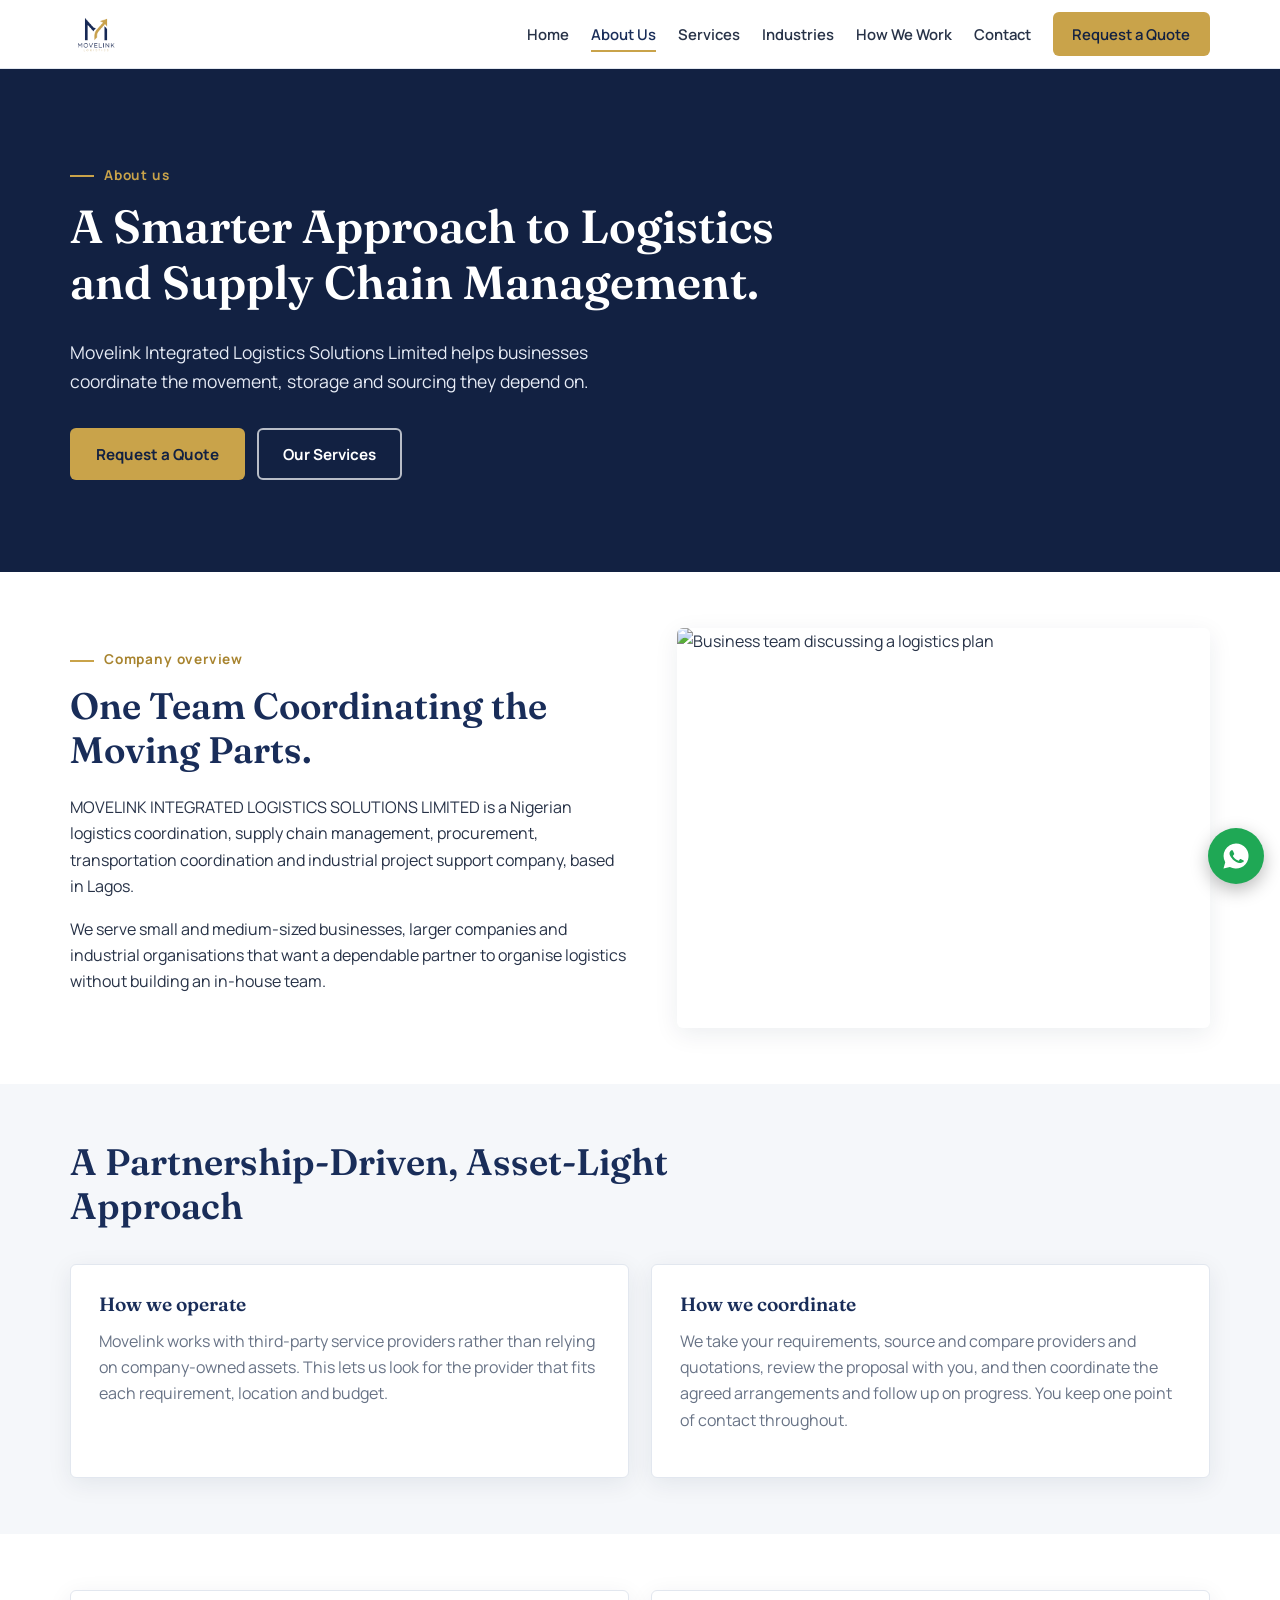
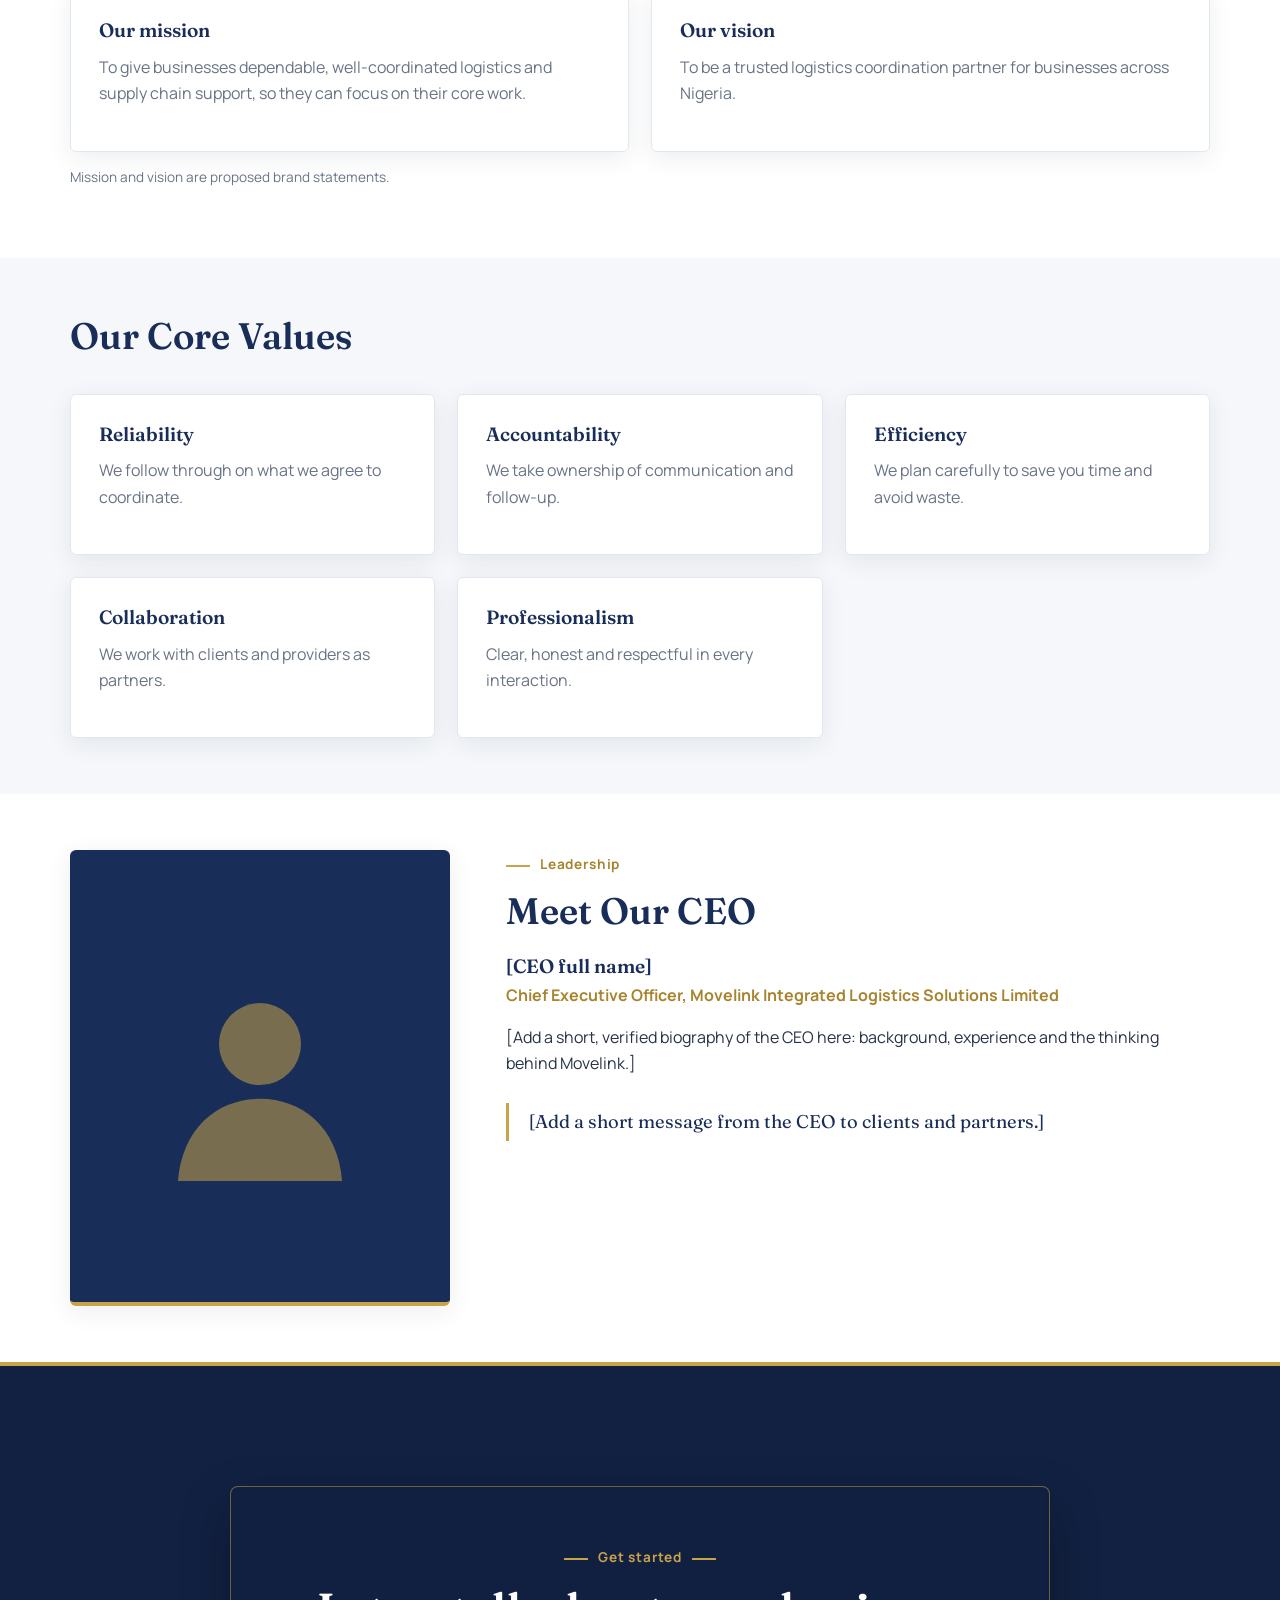
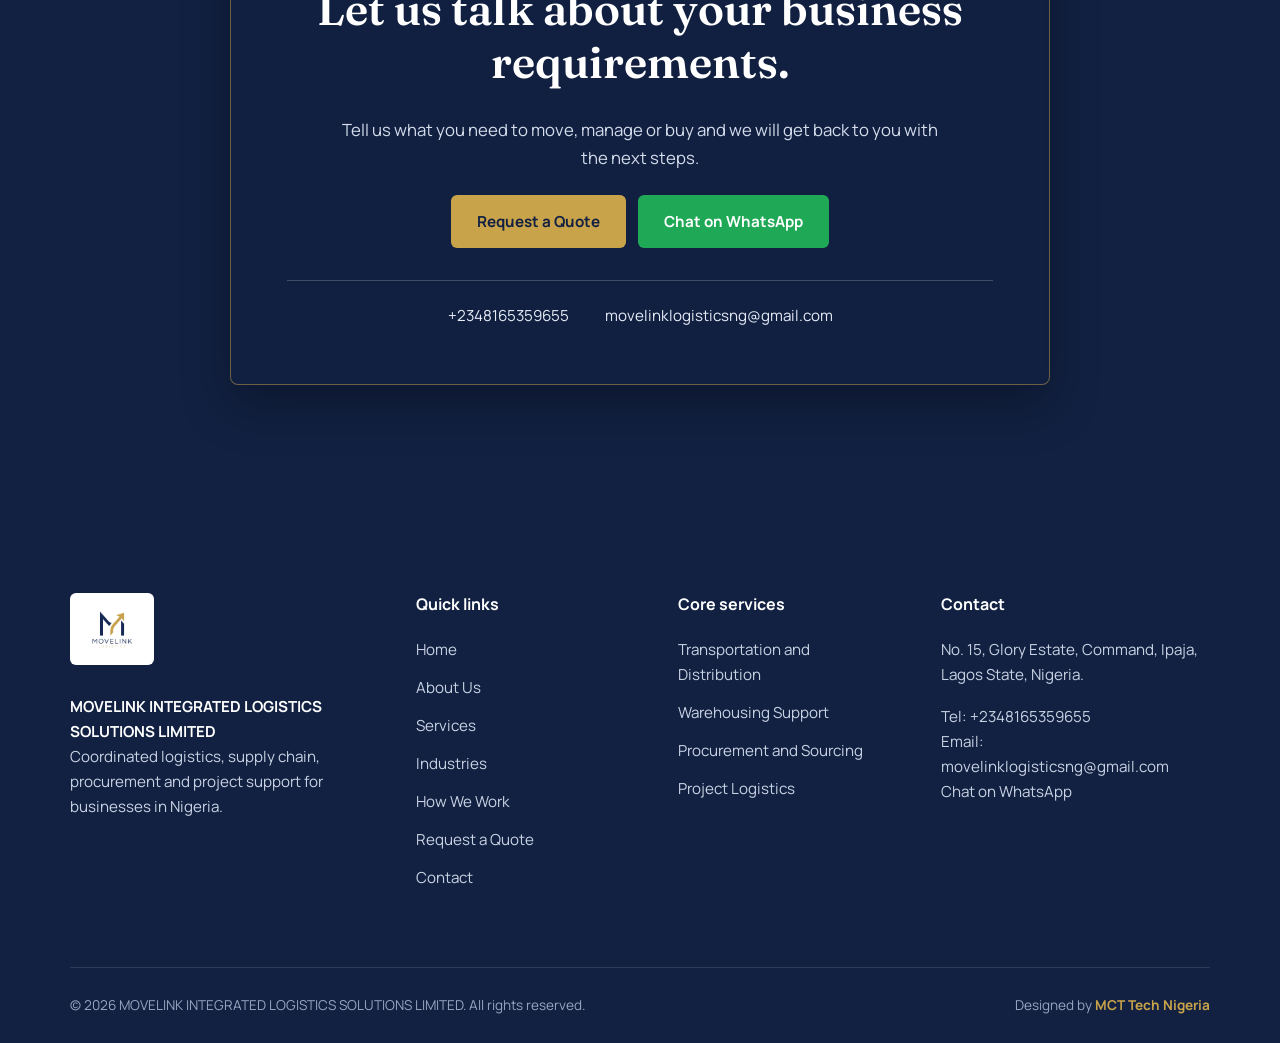
==== about.html @ 112758f0 "first commit" ====
<!doctype html>
<html lang="en">
  <head>
    <meta charset="utf-8" />
    <meta name="viewport" content="width=device-width, initial-scale=1" />
    <title>About Us | MOVELINK LOGISTICS — Logistics Coordination in Lagos</title>
    <meta
      name="description"
      content="Learn about Movelink Integrated Logistics Solutions Limited, a Lagos-based logistics and supply chain coordination company with a partnership-driven approach."
    />
    <!-- TODO: replace example.com with the production domain -->
    <link rel="canonical" href="https://www.example.com/about.html" />
    <meta property="og:type" content="website" />
    <meta
      property="og:title"
      content="About Us | MOVELINK LOGISTICS — Logistics Coordination in Lagos"
    />
    <meta
      property="og:description"
      content="Learn about Movelink Integrated Logistics Solutions Limited, a Lagos-based logistics and supply chain coordination company with a partnership-driven approach."
    />
    <meta property="og:site_name" content="Movelink Logistics" />
    <meta property="og:image" content="https://www.example.com/images/movelink.png" />
    <link rel="preconnect" href="https://fonts.googleapis.com" />
    <link rel="preconnect" href="https://fonts.gstatic.com" crossorigin />
    <link
      href="https://fonts.googleapis.com/css2?family=Fraunces:wght@500;600&family=Manrope:wght@400;600;700&display=swap"
      rel="stylesheet"
    />
    <link rel="icon" href="images/movelink.png" />
    <link rel="stylesheet" href="style.css" />
    <script type="application/ld+json">
      {
        "@context": "https://schema.org",
        "@type": "LocalBusiness",
        "name": "MOVELINK INTEGRATED LOGISTICS SOLUTIONS LIMITED",
        "alternateName": "Movelink Logistics",
        "telephone": "+2348165359655",
        "email": "movelinklogisticsng@gmail.com",
        "address": {
          "@type": "PostalAddress",
          "streetAddress": "No. 15, Glory Estate, Command, Ipaja",
          "addressRegion": "Lagos State",
          "addressCountry": "NG"
        }
      }
    </script>
  </head>
  <body>
    <a class="skip" href="#main">Skip to content</a>
    <header class="site-header">
      <div class="container nav-bar">
        <a class="logo" href="index.html" aria-label="Movelink Logistics — home"
          ><img src="images/movelink.png" alt="Movelink Logistics logo" width="52" height="52"
        /></a>
        <button
          class="nav-toggle"
          type="button"
          aria-expanded="false"
          aria-controls="nav-menu"
          aria-label="Open menu"
        >
          <span></span><span></span><span></span>
        </button>
        <nav aria-label="Main">
          <ul class="nav-menu" id="nav-menu">
            <li><a href="index.html">Home</a></li>
            <li><a href="about.html" aria-current="page">About Us</a></li>
            <li><a href="services.html">Services</a></li>
            <li><a href="industries.html">Industries</a></li>
            <li><a href="process.html">How We Work</a></li>
            <li><a href="contact.html">Contact</a></li>
            <li><a class="btn btn-gold" href="quote.html">Request a Quote</a></li>
          </ul>
        </nav>
      </div>
    </header>
    <main id="main">
      <section
        class="hero sm"
        style="
          --hero-img: url(&quot;https://images.unsplash.com/photo-1553413077-190dd305871c?auto=format&fit=crop&w=1600&q=70&quot;);
        "
      >
        <div class="container">
          <span class="eyebrow">About us</span>
          <h1>A Smarter Approach to Logistics and Supply Chain Management.</h1>
          <p>
            Movelink Integrated Logistics Solutions Limited helps businesses coordinate the
            movement, storage and sourcing they depend on.
          </p>
          <div class="btns">
            <a class="btn btn-gold" href="quote.html">Request a Quote</a
            ><a class="btn btn-outline" href="services.html">Our Services</a>
          </div>
        </div>
      </section>
      <section>
        <div class="container">
          <div class="split">
            <div class="reveal">
              <span class="eyebrow">Company overview</span>
              <h2>One Team Coordinating the Moving Parts.</h2>
              <p>
                MOVELINK INTEGRATED LOGISTICS SOLUTIONS LIMITED is a Nigerian logistics
                coordination, supply chain management, procurement, transportation coordination and
                industrial project support company, based in Lagos.
              </p>
              <p>
                We serve small and medium-sized businesses, larger companies and industrial
                organisations that want a dependable partner to organise logistics without building
                an in-house team.
              </p>
            </div>
            <img
              class="reveal"
              src="https://images.unsplash.com/photo-1521737604893-d14cc237f11d?auto=format&fit=crop&w=1600&q=70"
              alt="Business team discussing a logistics plan"
              width="800"
              height="600"
              loading="lazy"
            />
          </div>
        </div>
      </section>
      <section class="bg-light">
        <div class="container">
          <div class="sec-head"><h2>A Partnership-Driven, Asset-Light Approach</h2></div>
          <div class="grid g2">
            <div class="card reveal">
              <h3>How we operate</h3>
              <p>
                Movelink works with third-party service providers rather than relying on
                company-owned assets. This lets us look for the provider that fits each requirement,
                location and budget.
              </p>
            </div>
            <div class="card reveal">
              <h3>How we coordinate</h3>
              <p>
                We take your requirements, source and compare providers and quotations, review the
                proposal with you, and then coordinate the agreed arrangements and follow up on
                progress. You keep one point of contact throughout.
              </p>
            </div>
          </div>
        </div>
      </section>
      <section>
        <div class="container">
          <div class="grid g2">
            <div class="card reveal">
              <h3>Our mission</h3>
              <p>
                To give businesses dependable, well-coordinated logistics and supply chain support,
                so they can focus on their core work.
              </p>
            </div>
            <div class="card reveal">
              <h3>Our vision</h3>
              <p>To be a trusted logistics coordination partner for businesses across Nigeria.</p>
            </div>
          </div>
          <p class="hint" style="margin-top: 14px">
            Mission and vision are proposed brand statements.
          </p>
        </div>
      </section>
      <section class="bg-light">
        <div class="container">
          <div class="sec-head"><h2>Our Core Values</h2></div>
          <div class="grid g3">
            <div class="card reveal">
              <h3>Reliability</h3>
              <p>We follow through on what we agree to coordinate.</p>
            </div>
            <div class="card reveal">
              <h3>Accountability</h3>
              <p>We take ownership of communication and follow-up.</p>
            </div>
            <div class="card reveal">
              <h3>Efficiency</h3>
              <p>We plan carefully to save you time and avoid waste.</p>
            </div>
            <div class="card reveal">
              <h3>Collaboration</h3>
              <p>We work with clients and providers as partners.</p>
            </div>
            <div class="card reveal">
              <h3>Professionalism</h3>
              <p>Clear, honest and respectful in every interaction.</p>
            </div>
          </div>
        </div>
      </section>
      <section id="ceo">
        <div class="container">
          <div class="split ceo">
            <div class="ceo-photo reveal">
              <img
                src="images/ceo.jpg"
                alt="Portrait of the Chief Executive Officer of Movelink Logistics"
                width="600"
                height="720"
                loading="lazy"
                onerror="this.remove()"
              />
            </div>
            <div class="reveal">
              <span class="eyebrow">Leadership</span>
              <h2>Meet Our CEO</h2>
              <h3 style="margin-bottom: 0.2em">[CEO full name]</h3>
              <p style="color: var(--gold-d); font-weight: 700">
                Chief Executive Officer, Movelink Integrated Logistics Solutions Limited
              </p>
              <p>
                [Add a short, verified biography of the CEO here: background, experience and the
                thinking behind Movelink.]
              </p>
              <blockquote class="ceo-msg">
                [Add a short message from the CEO to clients and partners.]
              </blockquote>
            </div>
          </div>
        </div>
      </section>
      <section
        class="cta"
        style="
          --cta-img: url(&quot;https://images.unsplash.com/photo-1601584115197-04ecc0da31d7?auto=format&fit=crop&w=1600&q=70&quot;);
        "
      >
        <div class="container">
          <div class="cta-panel reveal">
            <span class="eyebrow">Get started</span>
            <h2>Let us talk about your business requirements.</h2>
            <p>
              Tell us what you need to move, manage or buy and we will get back to you with the next
              steps.
            </p>
            <div class="btns">
              <a class="btn btn-gold" href="quote.html">Request a Quote</a
              ><a class="btn btn-wa" data-wa href="https://wa.me/2348165359655">Chat on WhatsApp</a>
            </div>
            <div class="cta-contact">
              <a href="tel:+2348165359655">+2348165359655</a
              ><a href="mailto:movelinklogisticsng@gmail.com">movelinklogisticsng@gmail.com</a>
            </div>
          </div>
        </div>
      </section>
    </main>
    <footer class="site-footer">
      <div class="container">
        <div class="footer-grid">
          <div>
            <a class="foot-logo" href="index.html"
              ><img
                src="images/movelink.png"
                alt="Movelink Logistics logo"
                width="56"
                height="56"
                loading="lazy"
            /></a>
            <p>
              <strong style="color: #fff">MOVELINK INTEGRATED LOGISTICS SOLUTIONS LIMITED</strong
              ><br />Coordinated logistics, supply chain, procurement and project support for
              businesses in Nigeria.
            </p>
          </div>
          <div>
            <h3>Quick links</h3>
            <ul>
              <li><a href="index.html">Home</a></li>
              <li><a href="about.html">About Us</a></li>
              <li><a href="services.html">Services</a></li>
              <li><a href="industries.html">Industries</a></li>
              <li><a href="process.html">How We Work</a></li>
              <li><a href="quote.html">Request a Quote</a></li>
              <li><a href="contact.html">Contact</a></li>
            </ul>
          </div>
          <div>
            <h3>Core services</h3>
            <ul>
              <li><a href="services.html#transportation">Transportation and Distribution</a></li>
              <li><a href="services.html#warehousing">Warehousing Support</a></li>
              <li><a href="services.html#procurement">Procurement and Sourcing</a></li>
              <li><a href="services.html#project">Project Logistics</a></li>
            </ul>
          </div>
          <div>
            <h3>Contact</h3>
            <address style="font-style: normal">
              <p>No. 15, Glory Estate, Command, Ipaja, Lagos State, Nigeria.</p>
              <p>
                Tel: <a href="tel:+2348165359655">+2348165359655</a><br />Email:
                <a href="mailto:movelinklogisticsng@gmail.com">movelinklogisticsng@gmail.com</a
                ><br /><a data-wa href="https://wa.me/2348165359655">Chat on WhatsApp</a>
              </p>
            </address>
          </div>
        </div>
        <div class="copy">
          <p>
            &copy; <span class="js-year">2026</span> MOVELINK INTEGRATED LOGISTICS SOLUTIONS
            LIMITED. All rights reserved.
          </p>
          <p>Designed by <span class="credit">MCT Tech Nigeria</span></p>
        </div>
      </div>
    </footer>
    <a
      class="wa-float"
      data-wa
      href="https://wa.me/2348165359655"
      aria-label="Chat with Movelink Logistics on WhatsApp"
      ><svg viewBox="0 0 24 24" aria-hidden="true">
        <path
          d="M12 2a10 10 0 0 0-8.6 15L2 22l5.1-1.3A10 10 0 1 0 12 2zm5.8 14.2c-.2.7-1.4 1.3-1.9 1.4-.5 0-1 .2-3.3-.7-2.8-1.1-4.5-3.9-4.7-4.1-.1-.2-1.1-1.5-1.1-2.8s.7-2 1-2.3c.2-.2.5-.3.7-.3h.5c.2 0 .4 0 .6.5l.9 2.1c.1.2.1.4 0 .5l-.4.6-.4.4c-.1.2-.3.3-.1.6.2.3.8 1.3 1.7 2.1 1.1 1 2.1 1.300 2.400 1.400.3.2.5.1.6-.1l.8-1c.2-.3.4-.2.600-.1l2 1c.3.1.5.2.5.3.1.2.1.8-.1 1.500z"
        /></svg
    ></a>
    <script src="script.js" defer></script>
  </body>
</html>
---- style.css ----
/* MOVELINK LOGISTICS — shared styles */
:root {
  --navy: #192d59;
  --deep: #122142;
  --gold: #c9a34a;
  --gold-d: #a8842f;
  --white: #fff;
  --bg: #f5f7fa;
  --text: #273247;
  --muted: #687386;
  --line: #e2e7ef;
  --serif: "Fraunces", Georgia, serif;
  --sans: "Manrope", system-ui, -apple-system, "Segoe UI", Arial, sans-serif;
  --r: 6px;
  --shadow: 0 6px 24px rgba(18, 33, 66, 0.08);
}
*,
*::before,
*::after {
  box-sizing: border-box;
}
html {
  scroll-behavior: smooth;
  scroll-padding-top: 80px;
}
body {
  margin: 0;
  font-family: var(--sans);
  color: var(--text);
  line-height: 1.65;
  font-size: 1rem;
  background: #fff;
  -webkit-text-size-adjust: 100%;
}
img {
  max-width: 100%;
  height: auto;
  display: block;
}
a {
  color: var(--navy);
}
h1,
h2,
h3 {
  font-family: var(--serif);
  color: var(--navy);
  line-height: 1.2;
  margin: 0 0 0.6em;
  font-weight: 600;
}
h1 {
  font-size: clamp(2rem, 5.5vw, 3.5rem);
}
h2 {
  font-size: clamp(1.55rem, 3.6vw, 2.3rem);
}
h3 {
  font-size: 1.2rem;
}
p {
  margin: 0 0 1em;
}
:focus-visible {
  outline: 3px solid var(--gold);
  outline-offset: 3px;
}
.skip {
  position: absolute;
  left: -999px;
  top: 0;
  background: var(--gold);
  color: var(--deep);
  padding: 0.6rem 1rem;
  z-index: 200;
}
.skip:focus {
  left: 0;
}
.container {
  width: 100%;
  max-width: 1180px;
  margin: 0 auto;
  padding: 0 20px;
}
.narrow {
  max-width: 760px;
}
section {
  padding: 56px 0;
}
.bg-light {
  background: var(--bg);
}
.sec-head {
  max-width: 720px;
  margin-bottom: 36px;
}
.sec-head.center {
  margin-inline: auto;
  text-align: center;
}
.sec-head p {
  color: var(--muted);
}
.eyebrow {
  display: inline-block;
  font-size: 0.85rem;
  font-weight: 700;
  letter-spacing: 0.06em;
  color: var(--gold-d);
  margin-bottom: 0.8rem;
  padding-left: 34px;
  position: relative;
}
.eyebrow::before {
  content: "";
  position: absolute;
  left: 0;
  top: 50%;
  width: 24px;
  height: 2px;
  background: var(--gold);
}
.hero .eyebrow {
  color: var(--gold);
}
/* buttons */
.btn {
  display: inline-flex;
  align-items: center;
  justify-content: center;
  gap: 0.5rem;
  padding: 0.85rem 1.5rem;
  border-radius: var(--r);
  font: 700 0.95rem var(--sans);
  text-decoration: none;
  border: 2px solid transparent;
  cursor: pointer;
  max-width: 100%;
  text-align: center;
  transition:
    background 0.2s,
    color 0.2s,
    border-color 0.2s;
}
.btn-gold {
  background: var(--gold);
  color: var(--deep);
}
.btn-gold:hover {
  background: #d8b45d;
}
.btn-navy {
  background: var(--navy);
  color: #fff;
}
.btn-navy:hover {
  background: var(--deep);
}
.btn-outline {
  border-color: rgba(255, 255, 255, 0.7);
  color: #fff;
}
.btn-outline:hover {
  background: #fff;
  color: var(--navy);
}
.btn-line {
  border-color: var(--navy);
  color: var(--navy);
}
.btn-line:hover {
  background: var(--navy);
  color: #fff;
}
.btn-wa {
  background: #1fa855;
  color: #fff;
}
.btn-wa:hover {
  background: #178a45;
}
.btn[disabled] {
  opacity: 0.65;
  cursor: not-allowed;
}
.btns {
  display: flex;
  flex-wrap: wrap;
  gap: 12px;
}
/* header */
.site-header {
  position: sticky;
  top: 0;
  z-index: 100;
  background: #fff;
  border-bottom: 1px solid var(--line);
}
.nav-bar {
  display: flex;
  align-items: center;
  justify-content: space-between;
  gap: 16px;
  min-height: 68px;
}
.logo img {
  height: 52px;
  width: auto;
}
.nav-toggle {
  display: none;
  background: none;
  border: 1px solid var(--line);
  border-radius: var(--r);
  padding: 9px 11px;
  cursor: pointer;
}
.nav-toggle span {
  display: block;
  width: 22px;
  height: 2px;
  background: var(--navy);
  margin: 4px 0;
  transition:
    transform 0.2s,
    opacity 0.2s;
}
.nav-toggle[aria-expanded="true"] span:nth-child(1) {
  transform: translateY(6px) rotate(45deg);
}
.nav-toggle[aria-expanded="true"] span:nth-child(2) {
  opacity: 0;
}
.nav-toggle[aria-expanded="true"] span:nth-child(3) {
  transform: translateY(-6px) rotate(-45deg);
}
.nav-menu {
  display: flex;
  align-items: center;
  gap: 22px;
  list-style: none;
  margin: 0;
  padding: 0;
}
.nav-menu a {
  text-decoration: none;
  font-weight: 600;
  font-size: 0.93rem;
  color: var(--text);
  padding: 6px 0;
  border-bottom: 2px solid transparent;
}
.nav-menu a:hover,
.nav-menu a[aria-current="page"] {
  color: var(--navy);
  border-bottom-color: var(--gold);
}
.nav-menu a.btn {
  color: var(--deep);
  border-bottom: 2px solid transparent;
  padding: 0.6rem 1.1rem;
}
@media (max-width: 960px) {
  .nav-toggle {
    display: block;
  }
  .nav-menu {
    display: none;
    position: absolute;
    left: 0;
    right: 0;
    top: 100%;
    background: #fff;
    flex-direction: column;
    align-items: stretch;
    gap: 0;
    padding: 8px 20px 20px;
    border-bottom: 1px solid var(--line);
    box-shadow: var(--shadow);
  }
  .nav-menu.open {
    display: flex;
  }
  .nav-menu li {
    border-bottom: 1px solid var(--line);
  }
  .nav-menu li:last-child {
    border: 0;
    padding-top: 14px;
  }
  .nav-menu a {
    display: block;
    padding: 14px 0;
    border-bottom: 0 !important;
  }
  .nav-menu a.btn {
    display: flex;
  }
}
/* hero */
.hero {
  position: relative;
  color: #fff;
  padding: 0;
  background: var(--deep) var(--hero-img) center/cover no-repeat;
}
.hero::before {
  content: "";
  position: absolute;
  inset: 0;
  background: linear-gradient(
    90deg,
    rgba(18, 33, 66, 0.94) 0%,
    rgba(18, 33, 66, 0.78) 55%,
    rgba(18, 33, 66, 0.55) 100%
  );
}
.hero .container {
  position: relative;
  padding-top: clamp(64px, 11vw, 128px);
  padding-bottom: clamp(64px, 11vw, 128px);
}
.hero h1 {
  color: #fff;
  max-width: 760px;
}
.hero p {
  max-width: 600px;
  font-size: 1.1rem;
  color: #e6ebf5;
  margin-bottom: 1.8em;
}
.hero.sm .container {
  padding-top: clamp(52px, 8vw, 92px);
  padding-bottom: clamp(52px, 8vw, 92px);
}
.hero.sm h1 {
  font-size: clamp(1.8rem, 4.6vw, 2.9rem);
}
/* grids/cards */
.grid {
  display: grid;
  gap: 22px;
}
.g3 {
  grid-template-columns: repeat(3, 1fr);
}
.g2 {
  grid-template-columns: repeat(2, 1fr);
}
.card {
  background: #fff;
  border: 1px solid var(--line);
  border-radius: var(--r);
  padding: 28px;
  box-shadow: var(--shadow);
  min-width: 0;
  display: flex;
  flex-direction: column;
}
.card p {
  color: var(--muted);
  flex: 1;
}
.icon {
  width: 48px;
  height: 48px;
  border-radius: var(--r);
  background: var(--navy);
  display: grid;
  place-items: center;
  margin-bottom: 18px;
}
.icon svg {
  width: 24px;
  height: 24px;
  stroke: var(--gold);
  fill: none;
  stroke-width: 1.7;
  stroke-linecap: round;
  stroke-linejoin: round;
}
.more {
  font-weight: 700;
  text-decoration: none;
  color: var(--navy);
  border-bottom: 2px solid var(--gold);
  align-self: flex-start;
}
.more:hover {
  color: var(--gold-d);
}
.split {
  display: grid;
  grid-template-columns: 1.05fr 1fr;
  gap: 48px;
  align-items: center;
}
.split > * {
  min-width: 0;
}
.split img {
  border-radius: var(--r);
  box-shadow: var(--shadow);
  width: 100%;
  aspect-ratio: 4/3;
  object-fit: cover;
}
.ticks {
  list-style: none;
  margin: 0 0 1.4em;
  padding: 0;
}
.ticks li {
  padding: 6px 0 6px 28px;
  position: relative;
}
.ticks li::before {
  content: "";
  position: absolute;
  left: 0;
  top: 14px;
  width: 14px;
  height: 8px;
  border-left: 2px solid var(--gold-d);
  border-bottom: 2px solid var(--gold-d);
  transform: rotate(-45deg);
}
/* process */
.steps {
  display: grid;
  grid-template-columns: repeat(5, 1fr);
  gap: 18px;
  counter-reset: s;
  list-style: none;
  margin: 0;
  padding: 0;
}
.steps li {
  counter-increment: s;
  position: relative;
  padding-top: 56px;
  min-width: 0;
}
.steps li::before {
  content: counter(s);
  position: absolute;
  top: 0;
  left: 0;
  width: 40px;
  height: 40px;
  border-radius: 50%;
  background: var(--navy);
  color: var(--gold);
  font: 700 1.05rem var(--serif);
  display: grid;
  place-items: center;
  z-index: 1;
}
.steps li::after {
  content: "";
  position: absolute;
  top: 20px;
  left: 40px;
  right: -18px;
  height: 2px;
  background: var(--gold);
}
.steps li:last-child::after {
  display: none;
}
.steps h3 {
  font-size: 1.02rem;
}
.steps p {
  font-size: 0.92rem;
  color: var(--muted);
}
/* CTA band */
.cta {
  background: var(--navy);
  color: #fff;
  text-align: center;
}
.cta h2 {
  color: #fff;
}
.cta p {
  color: #d5dceb;
  max-width: 620px;
  margin-inline: auto;
}
.cta .btns {
  justify-content: center;
  margin-top: 24px;
}
/* service detail */
.svc {
  padding: 48px 0;
  border-bottom: 1px solid var(--line);
}
.svc:last-of-type {
  border: 0;
}
.svc:nth-of-type(even) .split > div {
  order: 2;
}
.svc h2 {
  font-size: clamp(1.4rem, 3vw, 1.9rem);
}
.svc h3 {
  font-size: 1rem;
  margin: 1.2em 0 0.3em;
  font-family: var(--sans);
  color: var(--deep);
}
/* contact */
.contact-grid {
  display: grid;
  grid-template-columns: 340px 1fr;
  gap: 40px;
  align-items: start;
}
.contact-grid > * {
  min-width: 0;
}
.info-list {
  list-style: none;
  margin: 0 0 24px;
  padding: 0;
}
.info-list li {
  padding: 14px 0;
  border-bottom: 1px solid var(--line);
}
.info-list strong {
  display: block;
  color: var(--navy);
  font-size: 0.9rem;
}
.info-list a {
  word-break: break-word;
}
form.quote {
  background: #fff;
  border: 1px solid var(--line);
  border-top: 4px solid var(--gold);
  border-radius: var(--r);
  padding: clamp(20px, 4vw, 36px);
  box-shadow: var(--shadow);
}
.row {
  display: grid;
  grid-template-columns: 1fr 1fr;
  gap: 0 18px;
}
.field {
  margin-bottom: 18px;
  min-width: 0;
}
label {
  display: block;
  font-weight: 700;
  font-size: 0.92rem;
  margin-bottom: 6px;
  color: var(--deep);
}
.req {
  color: #b3261e;
}
input,
select,
textarea {
  width: 100%;
  max-width: 100%;
  font: inherit;
  font-size: 1rem;
  padding: 0.75rem 0.85rem;
  border: 1px solid #c5cedc;
  border-radius: var(--r);
  background: #fff;
  color: var(--text);
}
textarea {
  min-height: 120px;
  resize: vertical;
}
input:focus,
select:focus,
textarea:focus {
  outline: 3px solid rgba(201, 163, 74, 0.55);
  border-color: var(--gold-d);
}
.field.invalid input,
.field.invalid select,
.field.invalid textarea {
  border-color: #b3261e;
}
.err {
  display: none;
  color: #b3261e;
  font-size: 0.85rem;
  margin-top: 5px;
}
.field.invalid .err {
  display: block;
}
.hint {
  font-size: 0.85rem;
  color: var(--muted);
  margin-top: 5px;
}
.form-msg {
  display: none;
  padding: 16px 18px;
  border-radius: var(--r);
  margin-bottom: 20px;
  font-weight: 600;
}
.form-msg.show {
  display: block;
}
.form-msg.ok {
  background: #e8f5ec;
  color: #14532d;
  border: 1px solid #9ad3ae;
}
.form-msg.bad {
  background: #fdecea;
  color: #7a1710;
  border: 1px solid #f0a8a1;
}
.form-msg.warn {
  background: #fff6dd;
  color: #5c4510;
  border: 1px solid #e8cf8c;
}
.form-msg a {
  color: inherit;
}
.hp {
  position: absolute;
  left: -9999px;
  height: 0;
  overflow: hidden;
}
/* footer */
.site-footer {
  background: var(--deep);
  color: #c9d2e3;
  padding: 56px 0 0;
  font-size: 0.94rem;
}
.footer-grid {
  display: grid;
  grid-template-columns: 1.4fr 1fr 1fr 1.3fr;
  gap: 36px;
}
.footer-grid > * {
  min-width: 0;
}
.site-footer h3 {
  color: #fff;
  font: 700 1rem var(--sans);
  margin-bottom: 14px;
}
.site-footer ul {
  list-style: none;
  margin: 0;
  padding: 0;
}
.site-footer li {
  margin-bottom: 8px;
}
.site-footer a {
  color: #c9d2e3;
  text-decoration: none;
}
.site-footer a:hover {
  color: var(--gold);
}
.foot-logo {
  background: #fff;
  display: inline-block;
  padding: 8px 14px;
  border-radius: var(--r);
  margin-bottom: 16px;
}
.foot-logo img {
  height: 56px;
  width: auto;
}
.copy {
  border-top: 1px solid rgba(255, 255, 255, 0.12);
  margin-top: 40px;
  padding: 18px 0;
  font-size: 0.85rem;
  color: #98a5c0;
}
/* floating WhatsApp */
.wa-float {
  position: fixed;
  right: 16px;
  bottom: 16px;
  z-index: 90;
  width: 56px;
  height: 56px;
  border-radius: 50%;
  background: #1fa855;
  display: grid;
  place-items: center;
  box-shadow: 0 6px 18px rgba(0, 0, 0, 0.28);
}
.wa-float svg {
  width: 30px;
  height: 30px;
  fill: #fff;
}
.wa-float:hover {
  background: #178a45;
}
/* reveal */
.reveal {
  opacity: 0;
  transform: translateY(14px);
  transition:
    opacity 0.5s,
    transform 0.5s;
}
.reveal.in {
  opacity: 1;
  transform: none;
}
@media (prefers-reduced-motion: reduce) {
  * {
    transition: none !important;
    scroll-behavior: auto !important;
  }
  .reveal {
    opacity: 1;
    transform: none;
  }
}
/* responsive */
@media (max-width: 1024px) {
  .g3 {
    grid-template-columns: repeat(2, 1fr);
  }
  .steps {
    grid-template-columns: 1fr;
    gap: 6px;
  }
  .steps li {
    padding: 2px 0 22px 58px;
    min-height: 60px;
  }
  .steps li::after {
    top: 42px;
    left: 19px;
    right: auto;
    width: 2px;
    height: calc(100% - 40px);
  }
  .footer-grid {
    grid-template-columns: 1fr 1fr;
  }
  .contact-grid {
    grid-template-columns: 1fr;
  }
}
@media (max-width: 768px) {
  section {
    padding: 44px 0;
  }
  .split {
    grid-template-columns: 1fr;
    gap: 26px;
  }
  .svc:nth-of-type(even) .split > div {
    order: 0;
  }
  .g2,
  .row {
    grid-template-columns: 1fr;
  }
}
@media (max-width: 600px) {
  .g3 {
    grid-template-columns: 1fr;
  }
  .footer-grid {
    grid-template-columns: 1fr;
  }
  .btns .btn {
    width: 100%;
  }
  .logo img {
    height: 44px;
  }
  .card {
    padding: 22px;
  }
}

/* ===== Clean-up additions ===== */
/* CTA with background image */
.cta {
  position: relative;
  isolation: isolate;
  padding: clamp(72px, 10vw, 120px) 0;
  background: var(--deep) var(--cta-img) center/cover no-repeat;
  border-top: 4px solid var(--gold);
}
.cta::before {
  content: "";
  position: absolute;
  inset: 0;
  z-index: -1;
  background: linear-gradient(180deg, rgba(18, 33, 66, 0.72), rgba(18, 33, 66, 0.88));
}
.cta-panel {
  max-width: 820px;
  margin: 0 auto;
  padding: clamp(28px, 5vw, 56px);
  background: rgba(18, 33, 66, 0.6);
  backdrop-filter: blur(4px);
  -webkit-backdrop-filter: blur(4px);
  border: 1px solid rgba(201, 163, 74, 0.5);
  border-radius: 8px;
  box-shadow: 0 20px 50px rgba(0, 0, 0, 0.3);
}
.cta h2 {
  font-size: clamp(1.8rem, 4.5vw, 2.8rem);
  max-width: 700px;
  margin-inline: auto;
}
.cta p {
  font-size: 1.05rem;
}
.cta .eyebrow {
  color: var(--gold);
  padding: 0 34px;
}
.cta .eyebrow::before {
  left: 0;
}
.cta .eyebrow::after {
  content: "";
  position: absolute;
  right: 0;
  top: 50%;
  width: 24px;
  height: 2px;
  background: var(--gold);
}
.cta-contact {
  margin-top: 32px;
  padding-top: 22px;
  border-top: 1px solid rgba(255, 255, 255, 0.2);
  display: flex;
  flex-wrap: wrap;
  justify-content: center;
  gap: 8px 36px;
  font-size: 0.95rem;
}
.cta-contact a {
  color: #e6ebf5;
  text-decoration: none;
  word-break: break-word;
}
.cta-contact a:hover {
  color: var(--gold);
}
/* media cards, testimonials, CEO */
.card.media {
  padding: 0;
  overflow: hidden;
}
.card.media img {
  width: 100%;
  aspect-ratio: 16/9;
  object-fit: cover;
}
.card.media .body {
  padding: 22px;
  display: flex;
  flex-direction: column;
  flex: 1;
}
.card.media .body p {
  flex: 1;
}
.testi {
  margin: 0;
  border-top: 4px solid var(--gold);
  position: relative;
}
.testi::before {
  content: "\201C";
  font: 600 4rem/1 var(--serif);
  color: var(--gold);
  position: absolute;
  top: 10px;
  left: 22px;
}
.testi blockquote {
  margin: 34px 0 18px;
  color: var(--muted);
  font-style: italic;
  flex: 1;
}
.testi figcaption strong {
  display: block;
  color: var(--navy);
}
.testi figcaption span {
  font-size: 0.9rem;
  color: var(--muted);
}
.split.ceo {
  grid-template-columns: 380px 1fr;
  gap: 56px;
  align-items: start;
}
.ceo-photo {
  aspect-ratio: 5/6;
  border-radius: var(--r);
  border-bottom: 4px solid var(--gold);
  overflow: hidden;
  box-shadow: var(--shadow);
  background: var(--navy)
    url("data:image/svg+xml,%3Csvg xmlns='http://www.w3.org/2000/svg' viewBox='0 0 100 100'%3E%3Ccircle cx='50' cy='36' r='18' fill='%23C9A34A' fill-opacity='.55'/%3E%3Cpath d='M14 96c2-24 18-36 36-36s34 12 36 36z' fill='%23C9A34A' fill-opacity='.55'/%3E%3C/svg%3E")
    center/60% no-repeat;
}
.split .ceo-photo img {
  width: 100%;
  height: 100%;
  aspect-ratio: auto;
  object-fit: cover;
  border-radius: 0;
  box-shadow: none;
}
.ceo-msg {
  margin: 1.4em 0 0;
  padding: 4px 0 4px 20px;
  border-left: 3px solid var(--gold);
  font-family: var(--serif);
  font-size: 1.15rem;
  color: var(--navy);
}
/* footer: taller and more spaced */
.site-footer {
  padding: 88px 0 0;
  font-size: 0.95rem;
}
.footer-grid {
  gap: 56px;
}
.site-footer h3 {
  margin-bottom: 22px;
}
.site-footer li {
  margin-bottom: 13px;
}
.site-footer p {
  margin-bottom: 1.1em;
}
.foot-logo {
  margin-bottom: 22px;
}
.copy {
  display: flex;
  flex-wrap: wrap;
  justify-content: space-between;
  gap: 8px 24px;
  margin-top: 64px;
  padding: 26px 0;
}
.copy p {
  margin: 0;
}
@media (max-width: 1024px) {
  .footer-grid {
    gap: 44px;
  }
}
@media (max-width: 900px) {
  .split.ceo {
    grid-template-columns: 1fr;
  }
  .ceo-photo {
    max-width: 340px;
    width: 100%;
  }
}
@media (max-width: 600px) {
  .site-footer {
    padding-top: 60px;
  }
  .footer-grid {
    gap: 36px;
  }
  .copy {
    margin-top: 44px;
    flex-direction: column;
  }
}
/* hamburger stays at the right edge */
@media (max-width: 960px) {
  .nav-bar {
    gap: 0;
  }
  .nav-toggle {
    margin-left: auto;
  }
}
.credit {
  color: var(--gold);
  font-weight: 700;
}
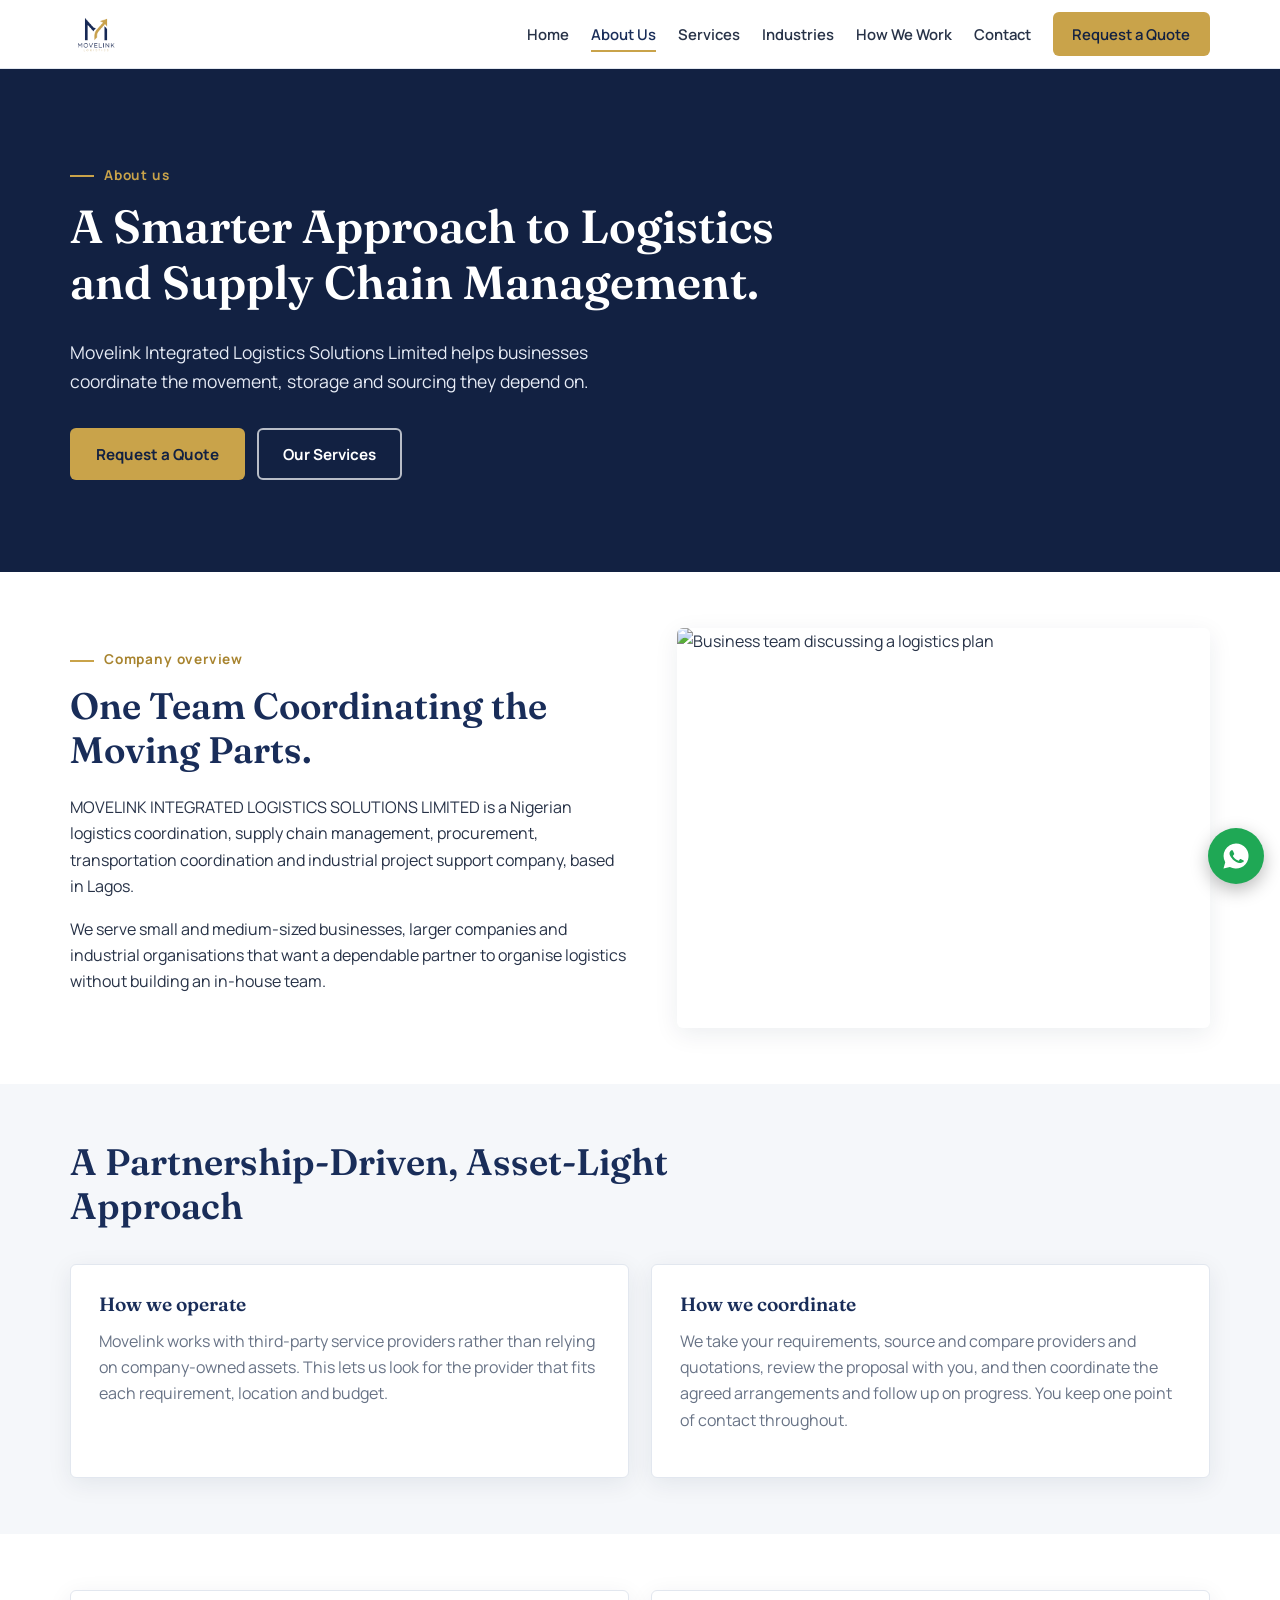
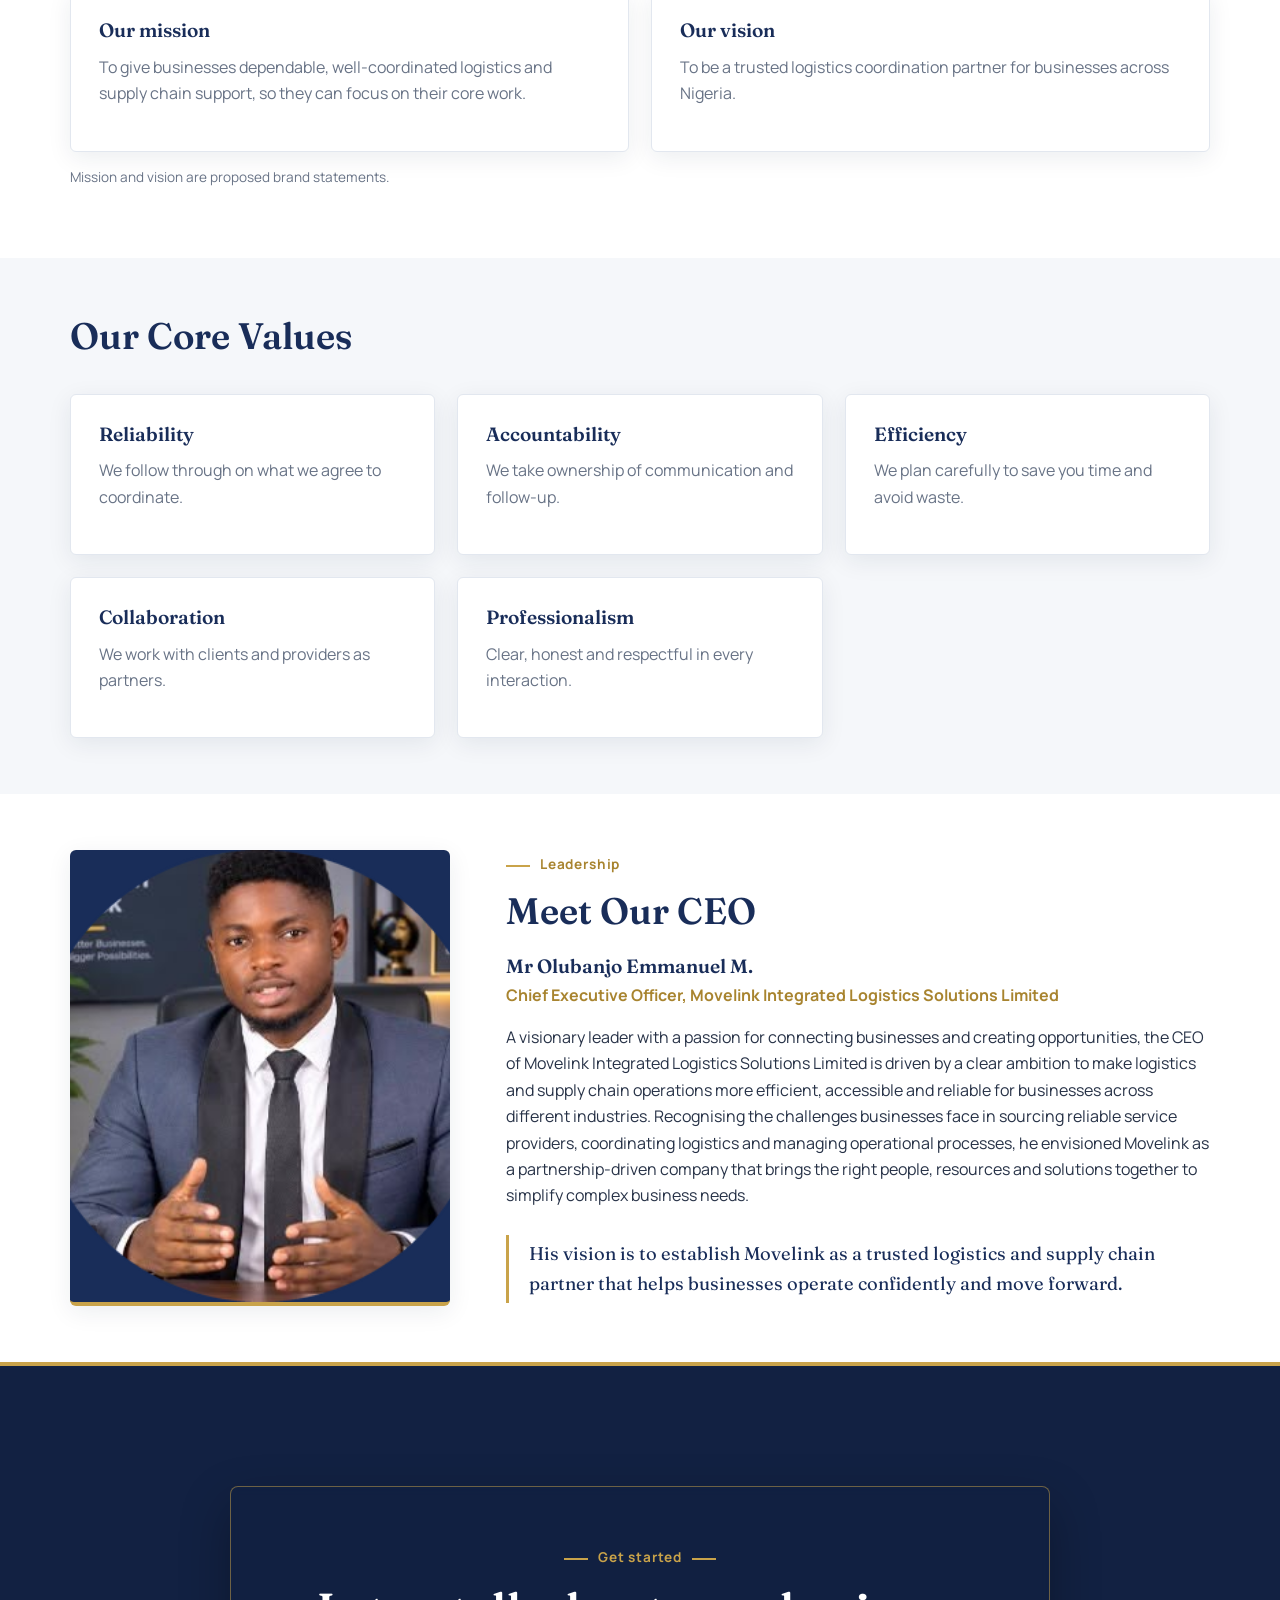
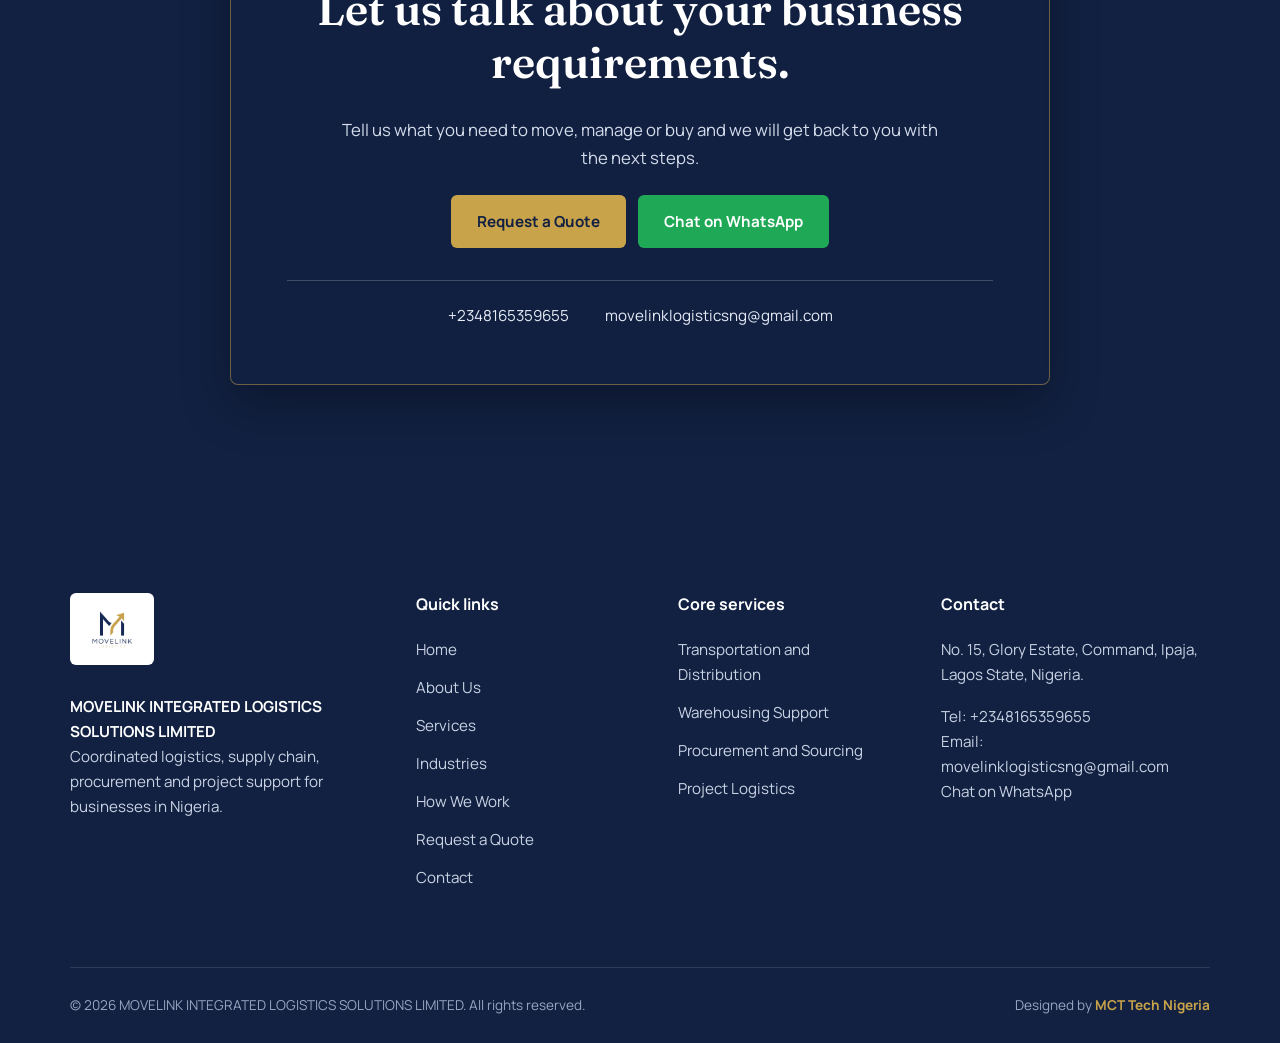
==== commit 5e903cf0: "newsadd" ====
--- a/about.html
+++ b/about.html
@@ -198,7 +198,7 @@
           <div class="split ceo">
             <div class="ceo-photo reveal">
               <img
-                src="images/ceo.jpg"
+                src="images/ceo-photo-circle.png"
                 alt="Portrait of the Chief Executive Officer of Movelink Logistics"
                 width="600"
                 height="720"
@@ -209,16 +209,19 @@
             <div class="reveal">
               <span class="eyebrow">Leadership</span>
               <h2>Meet Our CEO</h2>
-              <h3 style="margin-bottom: 0.2em">[CEO full name]</h3>
+              <h3 style="margin-bottom: 0.2em">Mr Olubanjo Emmanuel M.</h3>
               <p style="color: var(--gold-d); font-weight: 700">
                 Chief Executive Officer, Movelink Integrated Logistics Solutions Limited
               </p>
               <p>
-                [Add a short, verified biography of the CEO here: background, experience and the
-                thinking behind Movelink.]
+                A visionary leader with a passion for connecting businesses and creating opportunities, the CEO of Movelink Integrated Logistics Solutions Limited is driven by a clear ambition to make 
+                logistics and supply chain operations more efficient, accessible and reliable for businesses across different industries.
+
+Recognising the challenges businesses face in sourcing reliable service providers, coordinating logistics and managing operational processes, he envisioned Movelink
+ as a partnership-driven company that brings the right people, resources and solutions together to simplify complex business needs.
               </p>
               <blockquote class="ceo-msg">
-                [Add a short message from the CEO to clients and partners.]
+                His vision is to establish Movelink as a trusted logistics and supply chain partner that helps businesses operate confidently and move forward.
               </blockquote>
             </div>
           </div>
